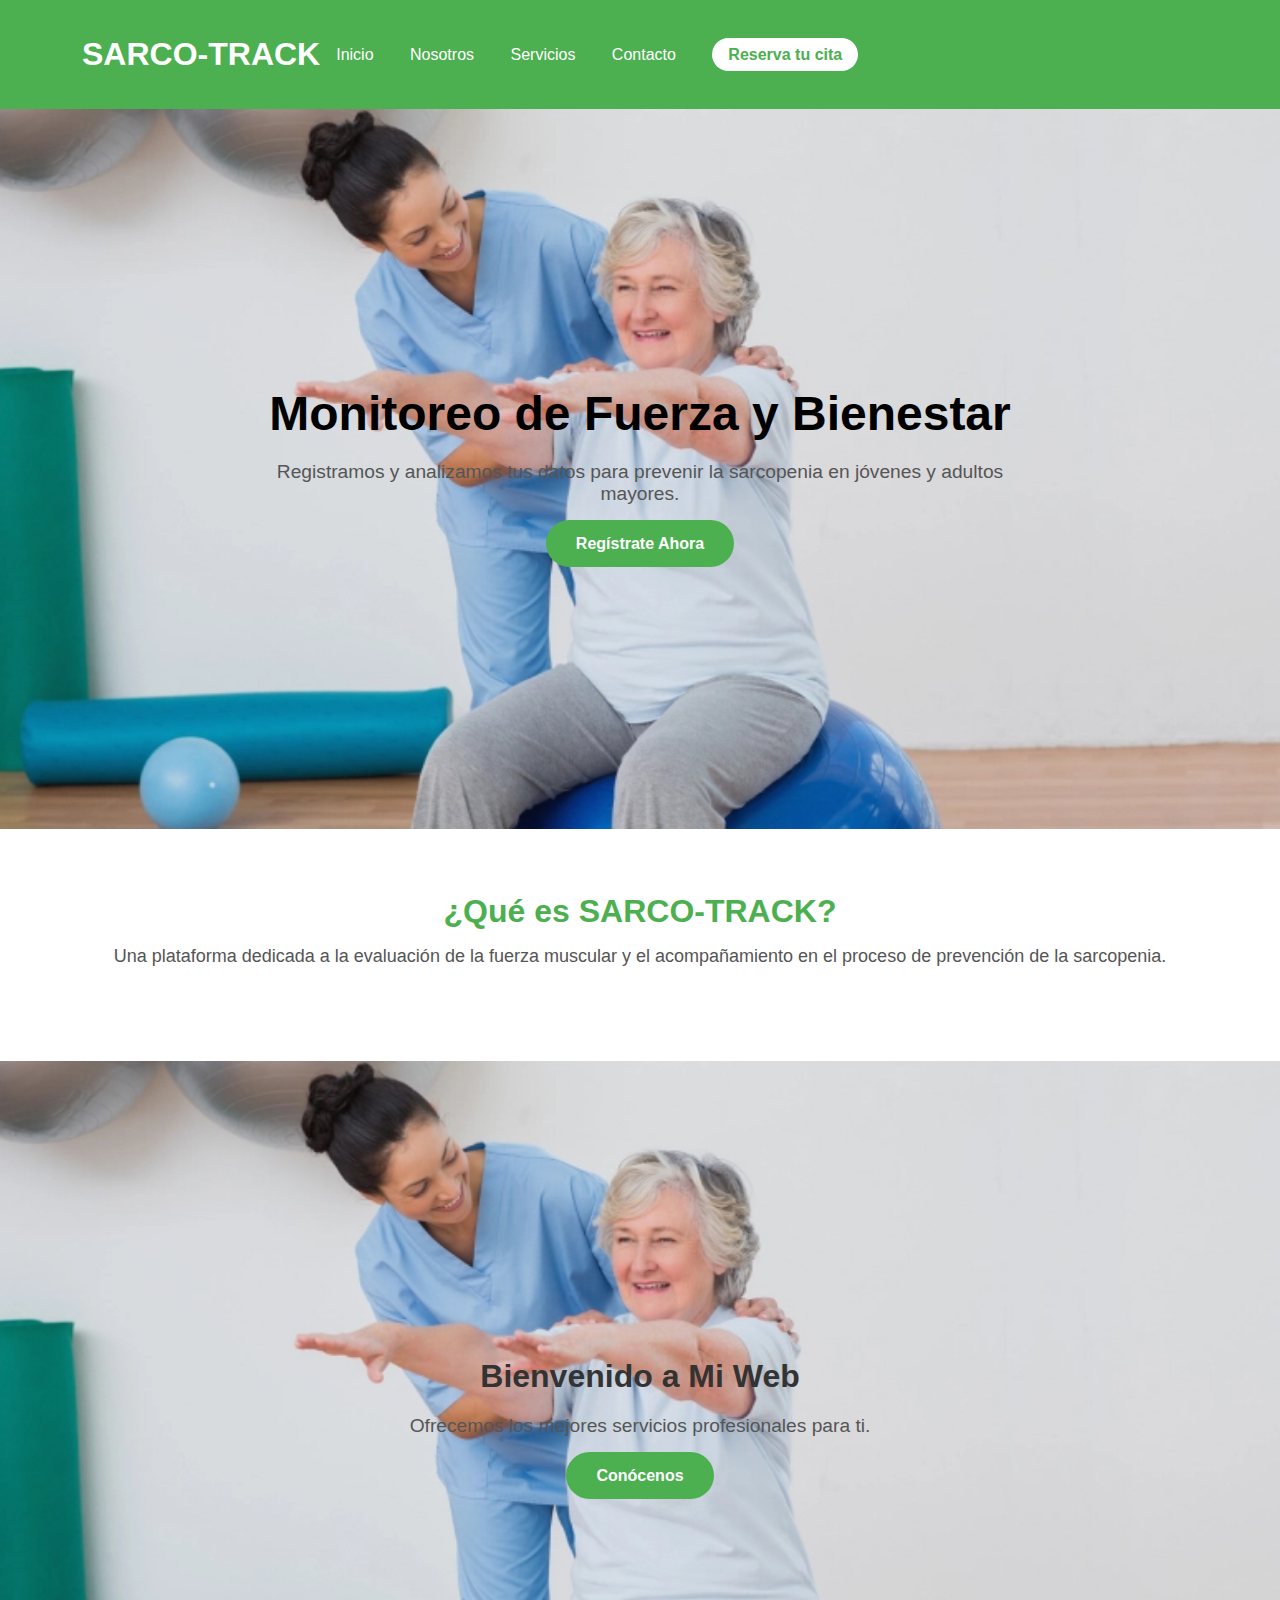
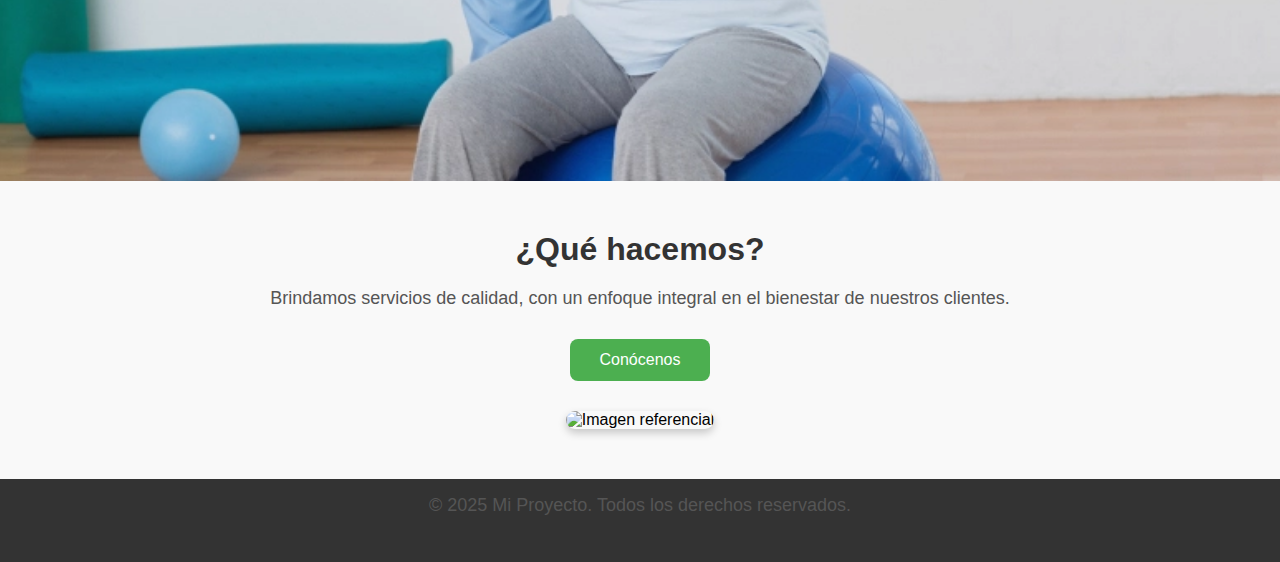
==== assets/html/index.html @ a41a93a1 "Actualizacion Juan Pablo Cadavid" ====
<!DOCTYPE html>
<html lang="es">

<head>
  <meta charset="UTF-8">
  <meta name="viewport" content="width=device-width, initial-scale=1.0">
  <title>Mi Web Profesional</title>
  <link rel="stylesheet" href="../css/style.css">
</head>

<body>
  <!-- NAVBAR -->
  <header>
    <div class="navbar">
      <h1>SARCO-TRACK</h1>
      <nav>
        <a href="#">Inicio</a>
        <a href="#">Nosotros</a>
        <a href="#">Servicios</a>
        <a href="#">Contacto</a>
        <a href="#" class="btn">Reserva tu cita</a>
      </nav>
    </div>
  </header>

  <!-- HERO SECCIÓN --><!DOCTYPE html>
<html lang="es">
    <head>
      <meta charset="UTF-8">
      <meta name="viewport" content="width=device-width, initial-scale=1.0">
      <link href="https://fonts.googleapis.com/css2?family=Poppins:wght@400;600&display=swap" rel="stylesheet">
      <link rel="stylesheet" href="style.css">
    </head>
    <body>
    
      <section class="hero">
        <div class="hero-text">
          <h1>Monitoreo de Fuerza y Bienestar</h1>
          <p>Registramos y analizamos tus datos para prevenir la sarcopenia en jóvenes y adultos mayores.</p>
          <a href="register.html" class="btn">Regístrate Ahora</a>
        </div>
      </section>
    
      <section class="about">
        <h2>¿Qué es SARCO-TRACK?</h2>
        <p>Una plataforma dedicada a la evaluación de la fuerza muscular y el acompañamiento en el proceso de prevención de la sarcopenia.</p>
      </section>
    
    </body>
    </html>
    
  <section class="hero">
    <div class="hero-text">
      <h2>Bienvenido a <span>Mi Web</span></h2>
      <p>Ofrecemos los mejores servicios profesionales para ti.</p>
      <a href="#" class="btn">Conócenos</a>
    </div>
  </section>

  <!-- CONTENIDO PRINCIPAL -->
  <section class="content">
    <div class="container">
      <h2>¿Qué hacemos?</h2>
      <p>Brindamos servicios de calidad, con un enfoque integral en el bienestar de nuestros clientes.</p>
      <button class="btn-conocenos">Conócenos</button>
      <div class="image-container">
        <img src="tu-imagen.jpg" alt="Imagen referencial">
      </div>
    </div>
  </section>

  <!-- FOOTER -->
  <footer>
    <p>&copy; 2025 Mi Proyecto. Todos los derechos reservados.</p>
  </footer>
</body>

</html>
---- assets/css/style.css ----
* {
    margin: 0;
    padding: 0;
    box-sizing: border-box;
  }
  
  body {
    font-family: Arial, sans-serif;
    background-color: #f4f4f4;
    margin: 0;
    padding: 0;
  }
  
  .navbar {
    display: flex;
    justify-content: space-between;
    align-items: center;
    background-color: #4CAF50;
    padding: 1rem 2rem;
    color: white;
  }
  
  .navbar a {
    color: white;
    text-decoration: none;
    margin: 0 1rem;
  }
  
  .navbar .btn {
    background-color: #ffffff;
    color: #4CAF50;
    border: none;
    padding: 0.5rem 1rem;
    border-radius: 25px;
    cursor: pointer;
    font-weight: bold;
  }
  
  /* HERO SECCION */

  .hero {
    background-image: url('../../imgs/viejahappy.webp'); 
    background-size: cover;
    background-position: center;
    background-repeat: no-repeat;
    min-height: 80vh;
    display: flex;
    align-items: center;
    justify-content: center;
    text-align: center;
    padding: 50px 20px;
}

.hero-text {
  max-width: 800px;
}

.hero-text h1 {
  font-size: 3rem;
  margin-bottom: 20px;
}

.hero-text p {
  font-size: 1.2rem;
  margin-bottom: 30px;
}

.hero-text .btn {
  background-color: #4CAF50;
  color: white;
  padding: 15px 30px;
  text-decoration: none;
  border-radius: 30px;
  font-weight: bold;
  transition: background-color 0.3s;
}

.hero-text .btn:hover {
  background-color: #45a049;
}
  
  .about, .services {
    padding: 4rem 2rem;
    background-color: white;
    text-align: center;
  }
  
  .about h2, .services h2 {
    margin-bottom: 1rem;
    color: #4CAF50;
  }
  
  .services img {
    max-width: 80%;
    margin-top: 2rem;
    border-radius: 10px;
    box-shadow: 0 4px 8px rgba(0,0,0,0.2);
  }
  
  footer {
    background-color: #333;
    color: white;
    padding: 1rem;
    text-align: center;
  }
  
  /* register css */

  header {
    background-color: #4CAF50;
    color: white;
    padding: 20px 50px;
    display: flex;
    justify-content: space-between;
    align-items: center;
  }

  main {
    display: flex;
    justify-content: center;
    align-items: center;
    min-height: 80vh;
  }
  
  .form-section {
    background-color: white;
    padding: 30px 40px;
    border-radius: 10px;
    box-shadow: 0 0 15px rgba(0,0,0,0.2);
    width: 100%;
    max-width: 500px;
  }
  
  .form-section h2 {
    text-align: center;
    margin-bottom: 25px;
  }
  
  .form-section label {
    display: block;
    margin-bottom: 5px;
    font-weight: bold;
  }
  
  .form-section input,
  .form-section select {
    width: 100%;
    padding: 10px;
    margin-bottom: 20px;
    border-radius: 5px;
    border: 1px solid #ccc;
  }
  
  .button-group {
    display: flex;
    justify-content: space-between;
    align-items: center;
  }
  
  button[type="submit"] {
    background-color: #4CAF50;
    color: white;
    padding: 12px 25px;
    border: none;
    border-radius: 5px;
    cursor: pointer;
    font-weight: bold;
  }
  
  /*  */

  .content {
    background-color: #f9f9f9;
    padding: 50px 20px;
    text-align: center;
  }
  
  .container {
    max-width: 900px;
    margin: auto;
  }
  
  h2 {
    font-size: 32px;
    color: #333;
    margin-bottom: 20px;
  }
  
  p {
    font-size: 18px;
    color: #555;
    margin-bottom: 30px;
  }
  
  .btn-conocenos {
    background-color: #4CAF50;
    color: white;
    padding: 12px 30px;
    border: none;
    border-radius: 8px;
    font-size: 16px;
    cursor: pointer;
    transition: background-color 0.3s;
  }
  
  .btn-conocenos:hover {
    background-color: #45a049;
  }
  
  .image-container {
    margin-top: 30px;
  }
  
  .image-container img {
    max-width: 100%;
    border-radius: 10px;
    box-shadow: 0 4px 8px rgba(0,0,0,0.2);
  }
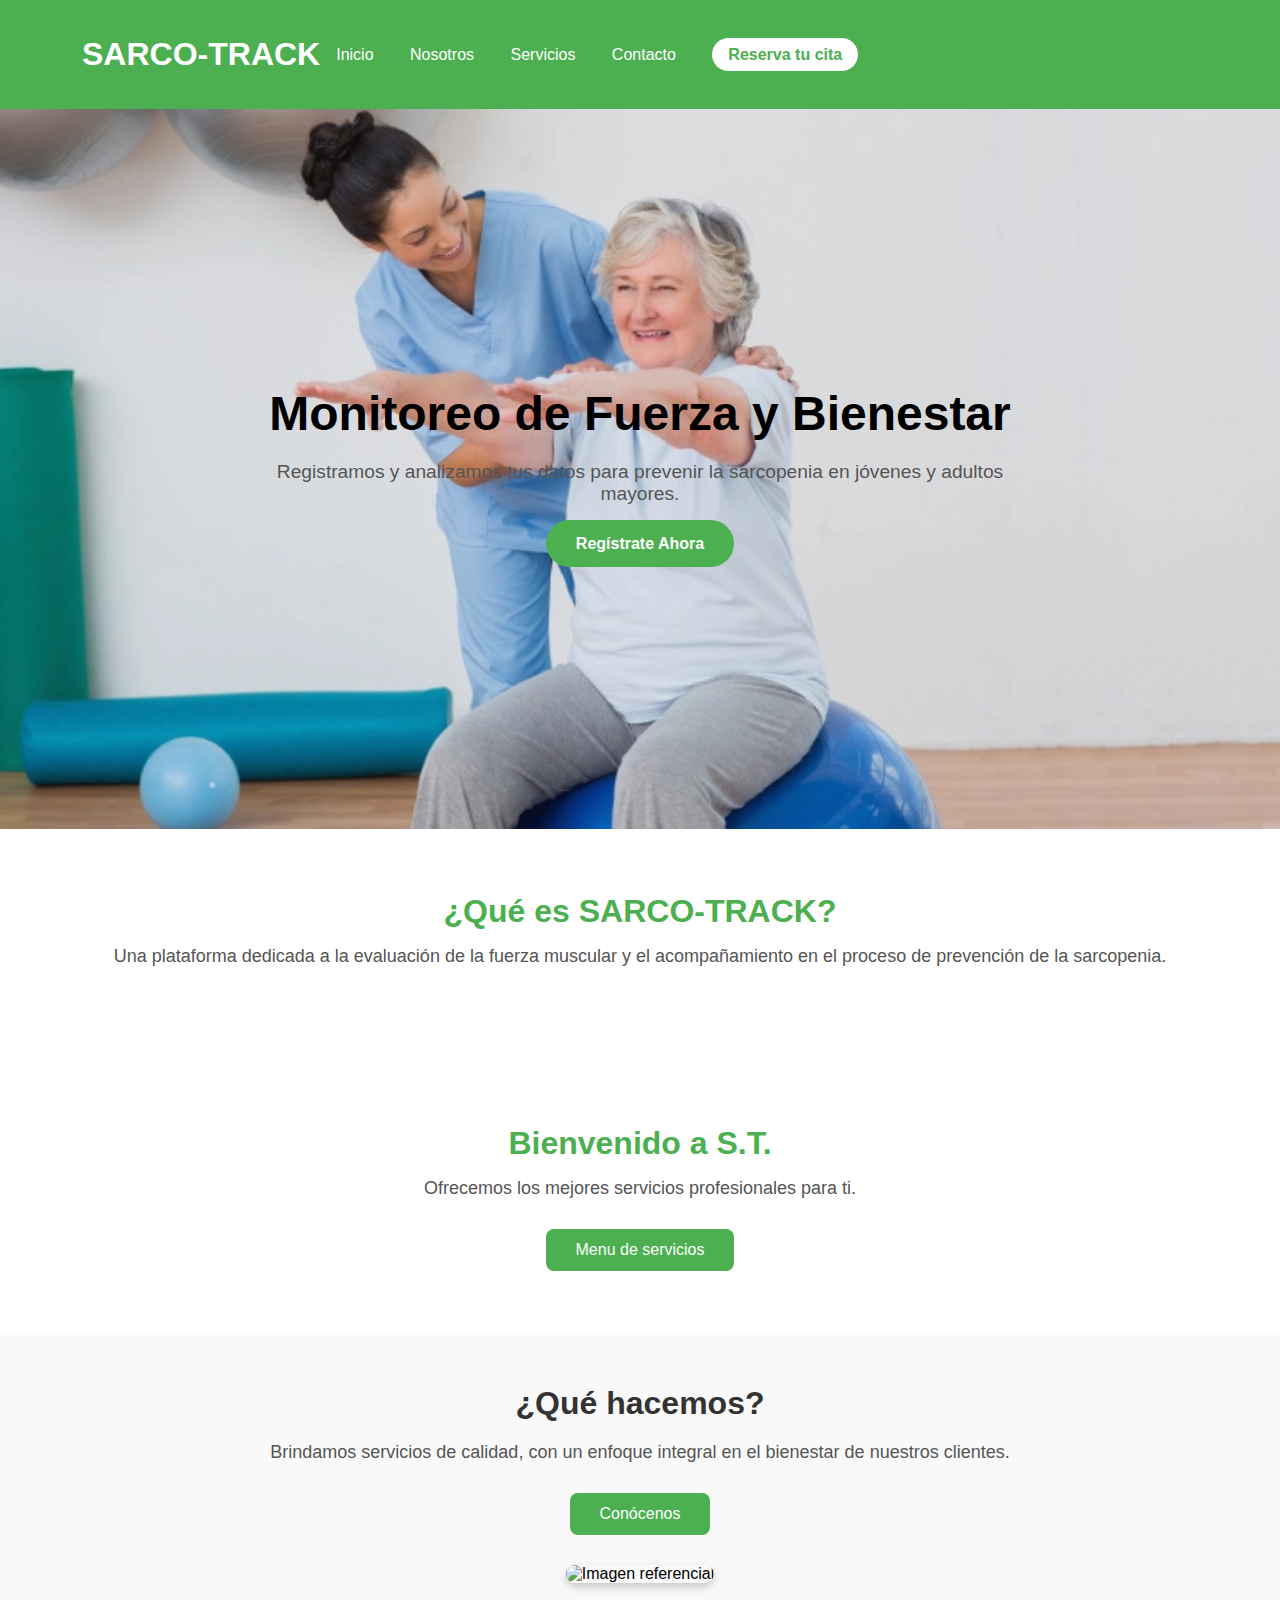
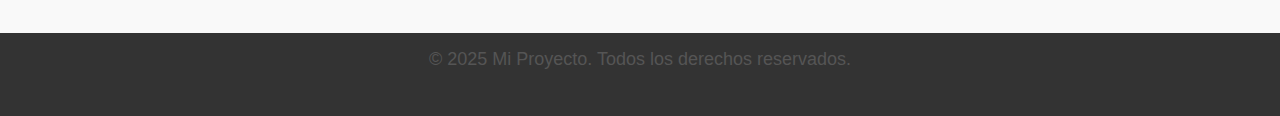
==== commit 9ce30672: "Actualización Juan Pablo Cadavid" ====
--- a/assets/html/index.html
+++ b/assets/html/index.html
@@ -49,12 +49,10 @@
     </body>
     </html>
     
-  <section class="hero">
-    <div class="hero-text">
-      <h2>Bienvenido a <span>Mi Web</span></h2>
-      <p>Ofrecemos los mejores servicios profesionales para ti.</p>
-      <a href="#" class="btn">Conócenos</a>
-    </div>
+  <section class="about">
+    <h2>Bienvenido a <span>S.T.</span></h2>
+    <p>Ofrecemos los mejores servicios profesionales para ti.</p>
+    <button class="btn-conocenos">Menu de servicios</button>
   </section>
 
   <!-- CONTENIDO PRINCIPAL -->
